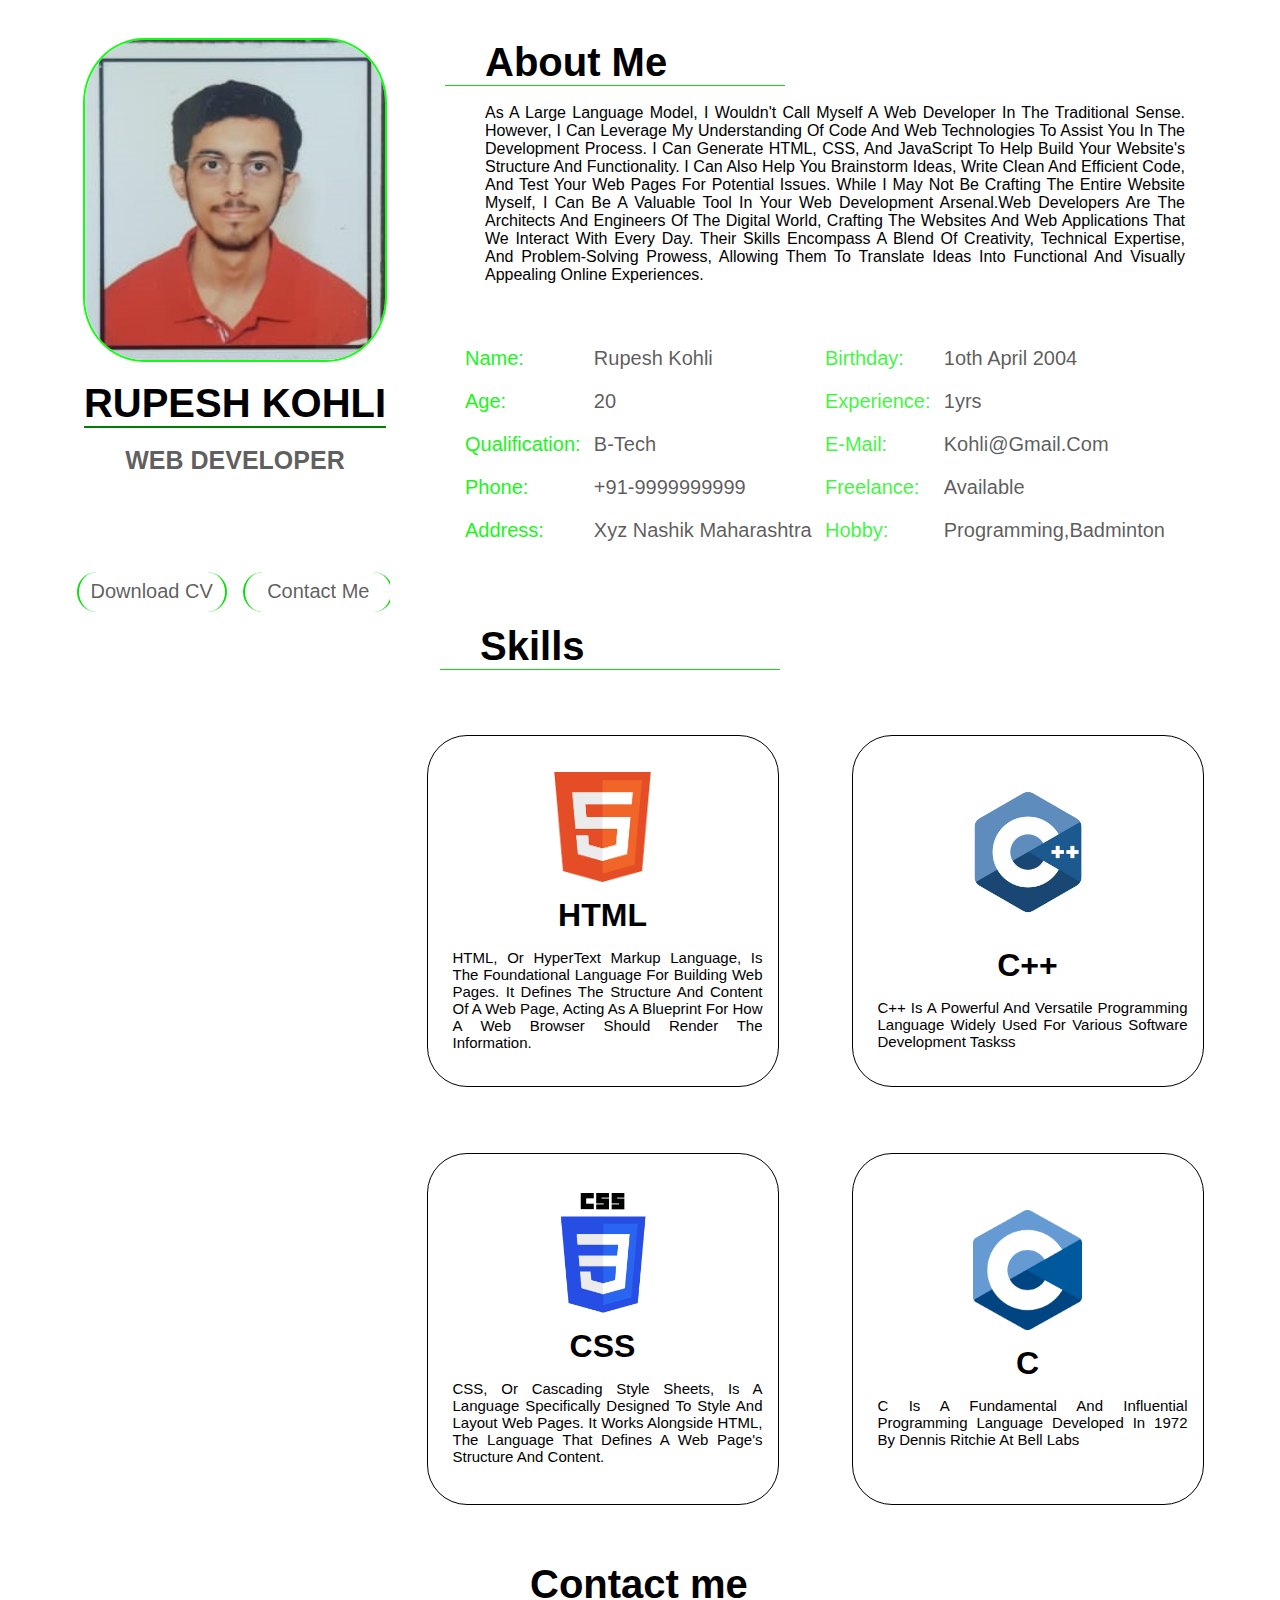
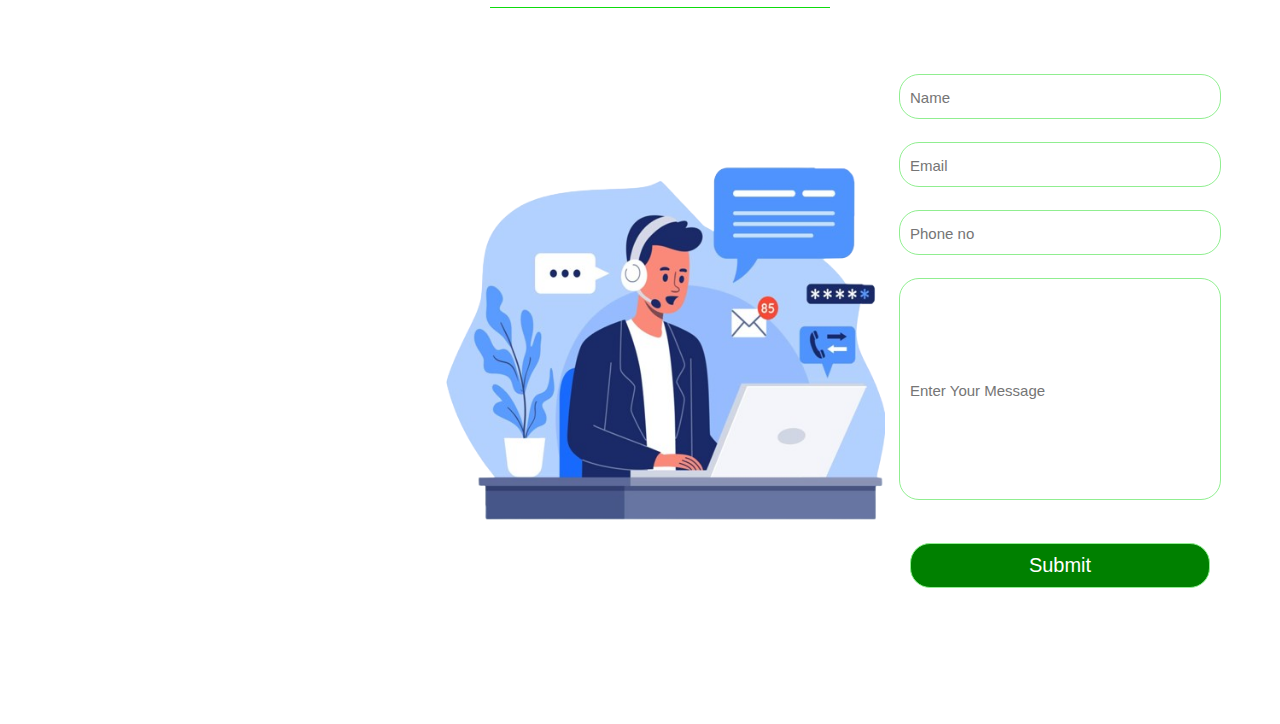
==== Portfolio website/index.html @ abcc6bcd "LVL1 TASK 2" ====
<!DOCTYPE html>
<html lang="en">
<head>
    <meta charset="UTF-8">
    <meta name="viewport" content="width=device-width, initial-scale=1.0">
    <title>Portfolio</title>
    <link rel="stylesheet" href="https://cdnjs.cloudflare.com/ajax/libs/font-awesome/6.5.2/css/all.min.css" integrity="sha512-SnH5WK+bZxgPHs44uWIX+LLJAJ9/2PkPKZ5QiAj6Ta86w+fsb2TkcmfRyVX3pBnMFcV7oQPJkl9QevSCWr3W6A==" crossorigin="anonymous" referrerpolicy="no-referrer" />
    <link rel="stylesheet" href="style.css">
</head>
<body>
    <section class ="sec1">
        <div class="intro">
            <img style="height: 320px; width: 300px; border-radius: 20%;  border: 2px solid rgb(16, 255, 16) ;" src="images/WhatsApp Image 2024-05-07 at 14.12.58_5c687f3d.jpg" alt="pp">
            <H1 style="font-size: 40px; text-transform: uppercase; border-bottom:2px solid green ;">Rupesh Kohli</H1>
            <h3 style="font-size: 25px; color: #242222bb;">WEB DEVELOPER</h3>
            <div class="social">
                <a target="main" href="https://github.com/kohlirupesh19"><i class="fa-brands fa-github"></i></a>
                <a  href=""><i class="fa-brands fa-instagram"></i></a>
                <a target="main" href="https://www.linkedin.com/in/rupesh-kohli-2098a41a7/"><i class="fa-brands fa-linkedin"></i></a>
                <a target="main"href="https://x.com/RupeshKohli24"><i class="fa-brands fa-x-twitter"></i></a>
                <a  href=""><i class="fa-brands fa-facebook"></i></a>
            </div>
            <div class="b1">
                <a href="/Codesoft/Portfolio website/White Simple Student CV Resume.pdf " download="CV"><button>download CV</button></a>
                <button onclick="window.location.href='#contact'">contact me</button>
            </div>

        </div>
        <div class="allinfo">
            <h2>About Me</h2>
            <br>
            <p>As a large language model, I wouldn't call myself a web developer in the traditional sense. However, I can leverage my understanding of code and web technologies to assist you in the development process. I can generate HTML, CSS, and JavaScript to help build your website's structure and functionality. I can also help you brainstorm ideas, write clean and efficient code, and test your web pages for potential issues. While I may not be crafting the entire website myself, I can be a valuable tool in your web development arsenal.Web developers are the architects and engineers of the digital world, crafting the websites and web applications that we interact with every day. Their skills encompass a blend of creativity, technical expertise, and problem-solving prowess, allowing them to translate ideas into functional and visually appealing online experiences.</p>
            <div class="list">
                <ul style="color: rgb(27, 245, 27); ">
                <li>Name:</li>
                <li>Age:</li>
                <li>qualification:</li>
                <li>phone:</li>
                <li>Address:</li>
             </ul>
             <ul >
                <li>Rupesh Kohli</li>
                <li>20</li>
                <li>B-tech</li>
                <li>+91-9999999999</li>
                <li>Xyz Nashik Maharashtra</li>
             </ul>
             <ul style="color: rgba(27, 245, 27, 0.856);">
                <li>Birthday:</li>
                <li>Experience:</li>
                <li>E-mail:</li>
                <li>Freelance:</li>
                <li>Hobby:</li>
             </ul>
             <ul>
                <li>1oth April 2004</li>
                <li>1yrs</li>
                <li>kohli@gmail.com</li>
                <li>Available</li>
                <li>Programming,Badminton</li>
             </ul>
 </div> 
 
 <div class="skl">
    <h2>Skills</h2>
    <div class="skills">
   
        <div class="s1">
            <img height="110px" src="images/html.png" alt="html">
            <h1>HTML</h1>
            <p style="width: 310px; font-size: 15px; text-align: justify center; margin-right: 30px;">HTML, or HyperText Markup Language, is the foundational language for building web pages. It defines the structure and content of a web page, acting as a blueprint for how a web browser should render the information.
            </p>
        
        </div>
        <div class="s1">
            <img height="120px" src="images/css.png" alt="html">
            <h1>CSS</h1>
            <p style="width: 310px; font-size: 15px; text-align: justify center; margin-right: 30px;">CSS, or Cascading Style Sheets, is a  language specifically designed to style and layout web pages. It works alongside HTML, the language that defines a web page's structure and content.
            </p>
        
        </div>
        <div class="s1">
            <img height="160px" src="images/c++.png" alt="html">
            <h1>C++</h1>
            <p style="width: 310px; font-size: 15px; text-align: justify center; margin-right: 30px;">C++ is a powerful and versatile programming language widely used for various software development taskss
            </p>
        
        </div>
        <div class="s1">
            <img height="120px" src="images/c.png" alt="html">
            <h1>C</h1>
            <p style="width: 310px; font-size: 15px; text-align: justify center; margin-right: 30px;"> C is a fundamental and influential programming language developed in 1972 by Dennis Ritchie at Bell Labs
            </p>
        
        </div>
         </div>  
         </div>       
 <div class="contact" id="contact">
    <h2 style="margin-left: 50px;">Contact me</h2>
    <div class="contactform">
        <div class="c1">
           
            </div>
            <div class="c2">
                <Form action="#">
                   <input type="text" placeholder="Name">
                    <br>
                   <input type="email" placeholder="Email">
                    <br>
                    <input type="text" placeholder="Phone no">
                    <br>
                    <input type="text" placeholder="Enter Your Message" style="height: 200px; width: 300px;">
                    <br>
                    <input class="submitbtn" type="submit" name="s" id="s">
                </form>
                   
          
               
            </div>
    </div>


 </div>
       











</div>
        
        
        
               
    </section>

   
   
</body>
</html>
---- Portfolio website/style.css ----
*{
    margin: 0;
    padding: 0;
    font-family: 'Trebuchet MS', 'Lucida Sans Unicode', 'Lucida Grande', 'Lucida Sans', Arial, sans-serif;  
    cursor: pointer;  
}
html{
    scroll-behavior: smooth;
}
body{
    background-image: url(images/image.png);
    background-size: cover;
}
.sec1{
    display: flex;
    flex-direction: row;  
    justify-content: space-evenly;
    width: 100%;
      
}
.intro{
    margin-top: 20px;
    display: flex;
    flex-direction: column;
    justify-content: space-evenly;
    align-items: center;
    width: 350px;
    height: 610px;
    background-color:white;
    margin-left: 40px;
    position: fixed;
    left: 20px;
   
    

}
.social{
    margin-top: 50px;
    width: 200px;
    display: flex;
    justify-content: space-evenly;
}
.social a{
    color: rgb(13, 219, 13);
    font-size: 20px;
}
.social a:hover{
    scale: 1.1;
}

.b1
{
    width:350px;   
    display: flex;
    align-items: flex-start;
    justify-content: space-evenly;
    padding-top: 10px;
}
.b1 button{
    align-items: end;
    width: 150px;
    height: 40px;
    background-color: transparent;
    border: none;
    color: #242222bb;
    text-transform: capitalize;
    font-size: 20px;
    border-right: 2px solid rgb(13, 219, 13);
    border-left: 2px solid rgb(13, 219, 13);
    border-radius: 20px;
}

.b1 button:hover{
    background-color: lightgreen;
    color: white;
    border: none;
    

}

.allinfo{
    width:850px;
    height:auto;
    background-color: white;
    display: flex;
    flex-direction: column; 
    align-items: center;   
    border-top-left-radius: 60px;
    border-top-right-radius: 60px;
    margin-top: 20px;
 

}
.sec1 >.allinfo{
   
    position: absolute;
    right: 40px;
}
.allinfo h2{
    padding-left: 40px;
    padding-top: 20px;
    width: 300px;
    font-size: 40px;
    border-bottom: 1px solid rgb(13, 219, 13);
    margin-right: 400px;

}

.allinfo p{
    width: 700px;
    padding-left: 40px;
    text-align: justify;
    text-transform: capitalize;
}
.list{
    width: 700px;
    height: 300px;
    display: flex;
    align-items: center;
    justify-content: space-between;
    flex-direction: row;
    
    padding-top: 20px;
}
.list ul{
    list-style: none;
    font-size: 20px;
    text-transform: capitalize;
    color: #080808ab;
}
 
.list ul li{
    padding-bottom: 20px;
}
.skl{
    width:850px;
    height:900px;
    background-color: white;
}
.skl h2{
    padding-left: 40px;
    padding-top: 20px;
    width: 300px;
    font-size: 40px;
    border-bottom: 1px solid rgb(13, 219, 13);
    
    margin-left: 50px;}
    
.skills{
    width:850px;
    height:900px;
    background-color: white;
    display: flex;
    flex-direction: column;
    flex-wrap: wrap;
    justify-content: space-evenly;
    align-items: center;
}
.s1{
    width: 350px;
    height: 350px;
    display: flex;
    gap: 15px;
    flex-direction: column;
    justify-content: center;
    border-radius: 40px;
  
    align-items: center;
    border: 1px solid black;
}
.s1:hover{
    scale: 1.1;
    transition-delay: 0.1s;
    background-color: whitesmoke;
    border-color: green;
   
}
.contact{
    width:850px;
    height:800px;
    background-color: white;
    margin-top: 20px;
}
.contact{
    display: flex;
    flex-direction: column;
    justify-content: space-evenly;
    align-items: center;
    margin-left: 40px;
   
}
.contactform{
    width: 800px;
    height: 650px;
    display: flex;
    flex-direction: row;
    justify-content: space-evenly;
    margin-top: 30px;
    
}
.c1{
    width: 450px;
    height: 550px;
    display: flex;
    flex-direction: column;
    justify-content: center;   
    align-items: center;
  
    background-image: url(images/contact.png);
    background-size: contain;
    background-repeat: no-repeat;
    background-position: center;
    
}
.c2{
    width: 350px;
    height: 550px;
    display: flex;
    flex-direction: column;
    justify-content: space-evenly;   
    align-items: center;
   
   
    
}
.c2 form{
    font-size: 20px;
    display: flex;
    flex-direction: column;
    justify-content: space-evenly;
    align-items: center;
}
.c2 form ::placeholder{
    font-size: 15px;
}
.c2 form input{
    font-size: 20px;
    padding: 10px 10px;
    border-radius: 20px;
    border: 1px solid lightgreen;
    width: 300px;
}
.submitbtn{
    width: 150px;
    
    border-radius: 20px;
    background-color: green;
    color: white;
    margin-top: 20px;
}
.c2 input:hover{
    border-color: green;
}
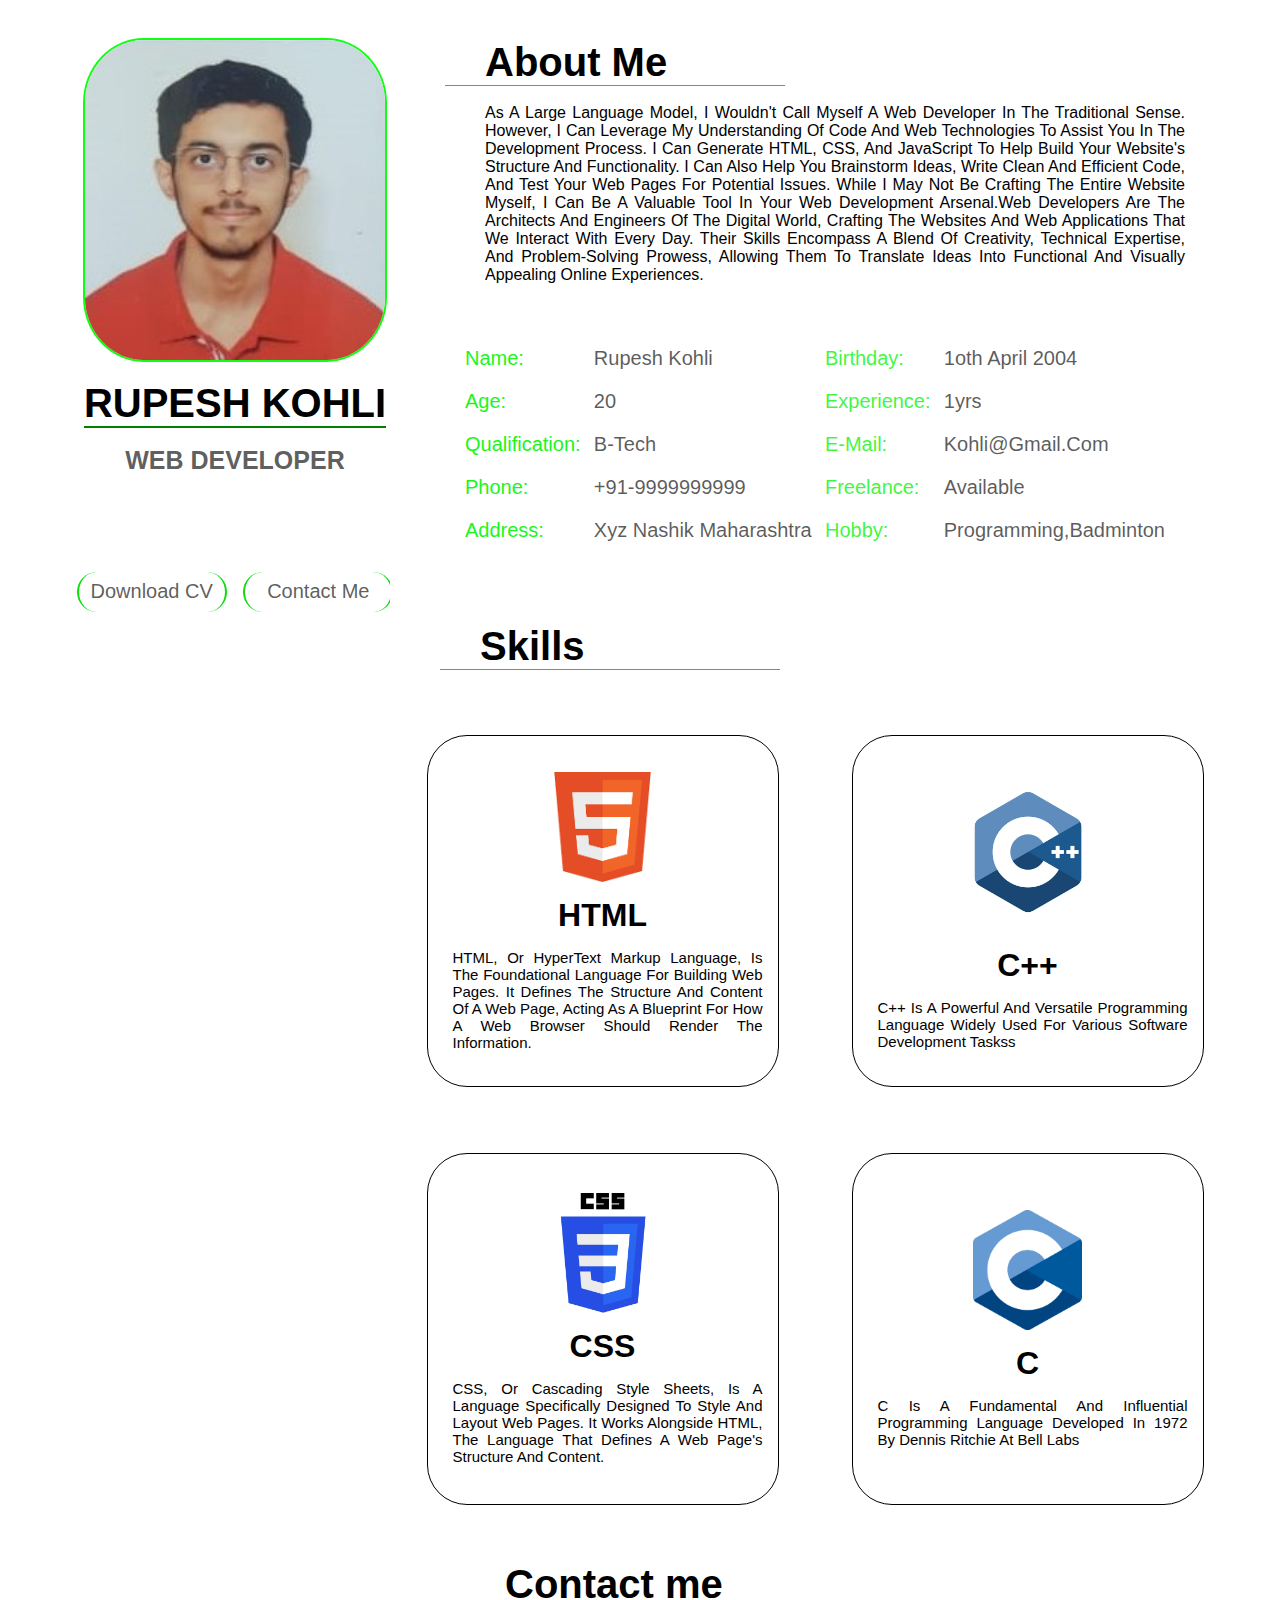
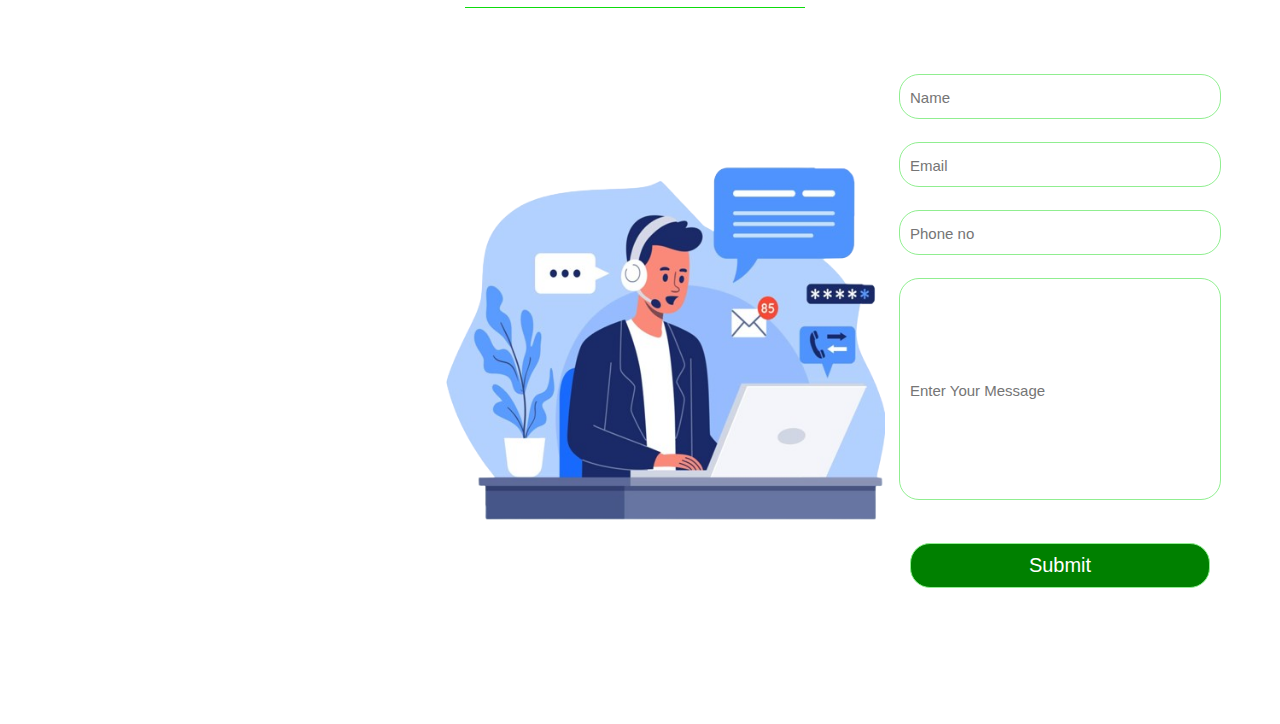
==== commit 575db9e8: "Task 2 LVL 1" ====
--- a/Portfolio website/index.html
+++ b/Portfolio website/index.html
@@ -10,7 +10,7 @@
 <body>
     <section class ="sec1">
         <div class="intro">
-            <img style="height: 320px; width: 300px; border-radius: 20%;  border: 2px solid rgb(16, 255, 16) ;" src="images/WhatsApp Image 2024-05-07 at 14.12.58_5c687f3d.jpg" alt="pp">
+            <img style="height: 320px; width: 300px; border-radius: 20%;  border: 2px solid rgb(16, 255, 16) ;" src="images/profilepic.jpg" alt="pp">
             <H1 style="font-size: 40px; text-transform: uppercase; border-bottom:2px solid green ;">Rupesh Kohli</H1>
             <h3 style="font-size: 25px; color: #242222bb;">WEB DEVELOPER</h3>
             <div class="social">
@@ -96,7 +96,7 @@
          </div>  
          </div>       
  <div class="contact" id="contact">
-    <h2 style="margin-left: 50px;">Contact me</h2>
+    <h2 >Contact me</h2>
     <div class="contactform">
         <div class="c1">
            
